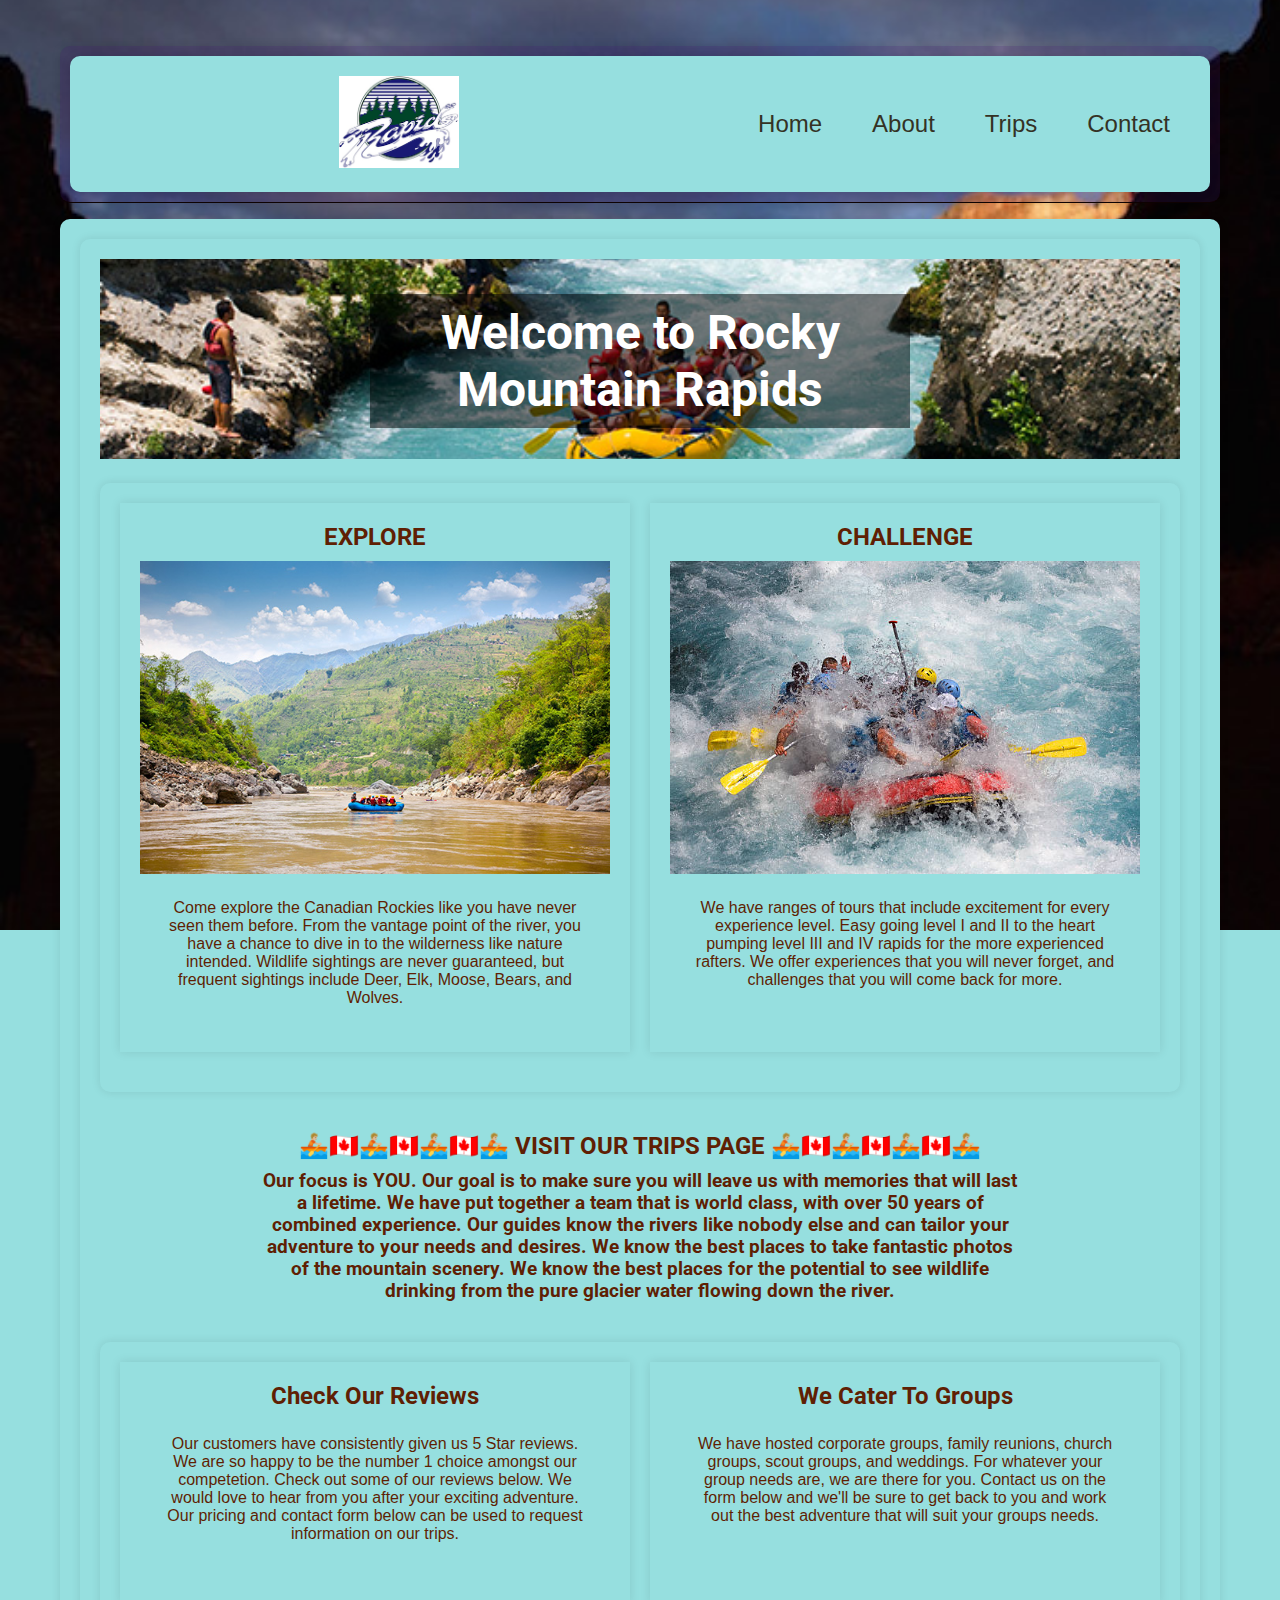
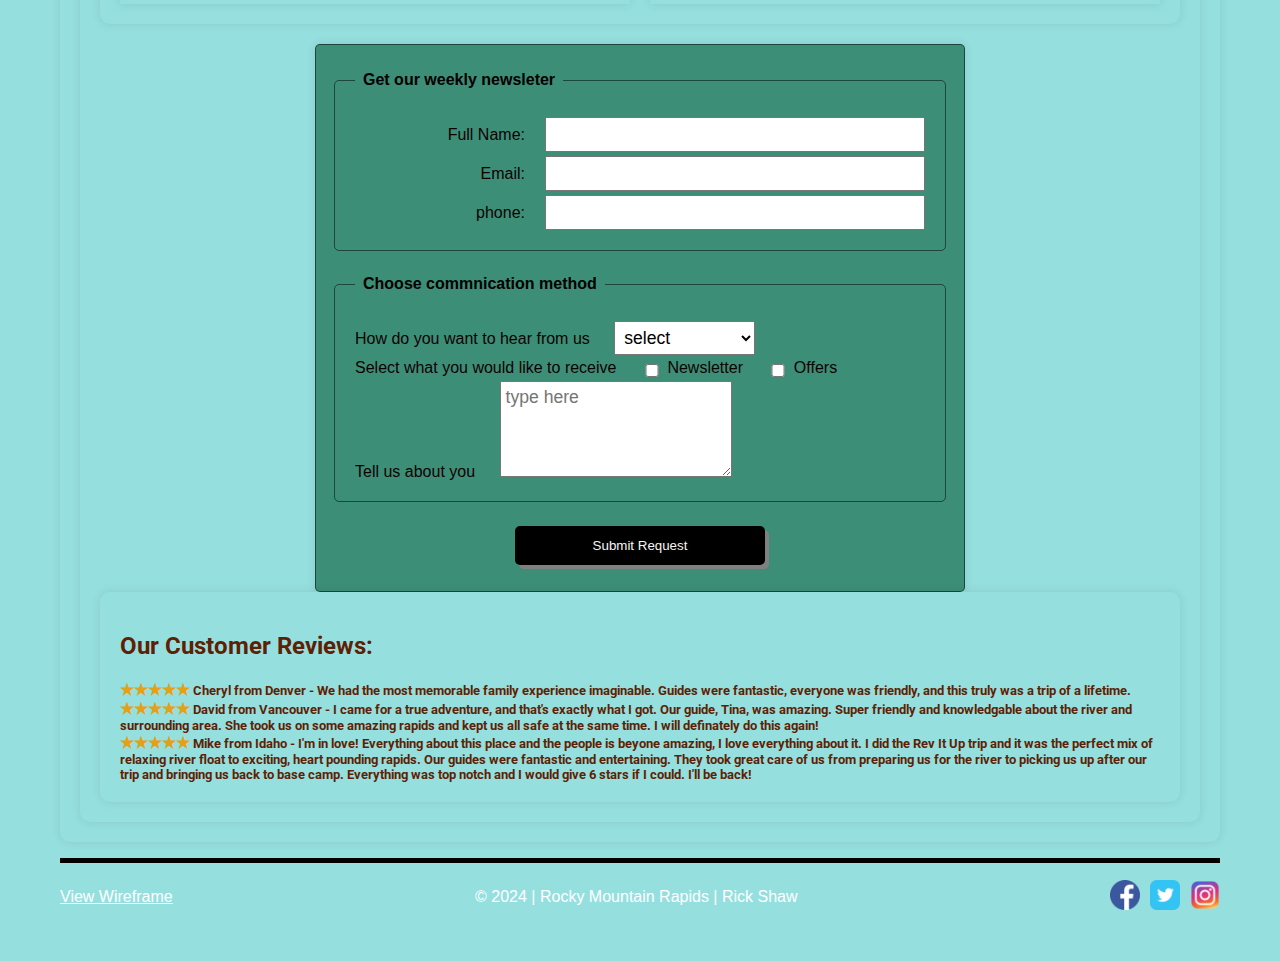
==== wwr/index.html @ 577c8fa2 "update rafting" ====
<!DOCTYPE html>
<html lang="en">
<head>
    <meta charset="UTF-8">
    <meta name="viewport" content="width=device-width, initial-scale=1.0">
    <title>Rick Shaw | Home | Rocky Mountain Rapids</title>
    <meta name="description" content="Our Trips">
    <meta name="author" content="Rick Shaw">
    <link rel="stylesheet" href="styles/rafting.css">        
</head>
<body>
    <header>
        <div class="grid header-grid">
            <div class="logo">
                <img src="images/logo.jpg" alt="Rafting Site Logo">
            </div>
            <nav>
                <ul class="navigation">
                    <li><a href="index.html">Home</a></li>
                    <li><a href="about.html">About</a></li>
                    <li><a href="trips.html">Trips</a></li>
                    <li><a href="contact.html">Contact</a></li>
                </ul>
            </nav>
        </div>
    </header>
    <div class="grid">
        <main>
            <div class="index-container">
                <h1>Welcome to Rocky Mountain Rapids</h1>
                <img src="images/rafting_1.jpg" alt="welcome">                
            </div>
            <div class="header-container">
                <section class="header1">
                    <h2>EXPLORE</h2>
                    <img src="images/lazyday4.jpg" alt="explore">
                    <p>Come explore the Canadian Rockies like you have never seen them before.  From the vantage point of the river, you have a chance to dive in to the wilderness like nature intended.  Wildlife sightings are never guaranteed, but frequent sightings include Deer, Elk, Moose, Bears, and Wolves.</p>
                </section>
                <section class="header2">
                  <h2>CHALLENGE</h2>
                  <img src="images/donthurtme3.jpg" alt="explore">
                    <P>We have ranges of tours that include excitement for every experience level.  Easy going level I and II to the heart pumping level III and IV rapids for the more experienced rafters.  We offer experiences that you will never forget, and challenges that you will come back for more.</P>  
                </section>
            </div>
            <div class="header3">
                <h2><span onclick="gfg(1)"
                    class="star">🚣🏼🇨🇦🚣🏼🇨🇦🚣🏼🇨🇦🚣🏼</span>                           
                    VISIT OUR TRIPS PAGE
                    <span onclick="gfg(1)"
                        class="star">🚣🏼🇨🇦🚣🏼🇨🇦🚣🏼🇨🇦🚣🏼</span>
                </h2>
                <h3>Our focus is YOU.  Our goal is to make sure you will leave us with memories that will last a lifetime.  We have put together a team that is world class, with over 50 years of combined experience.  Our guides know the rivers like nobody else and can tailor your adventure to your needs and desires.  We know the best places to take fantastic photos of the mountain scenery.  We know the best places for the potential to see wildlife drinking from the pure glacier water flowing down the river.                 
                </h3>
            </div>
            <div class="sections-container">
                <section>                
                    <h2 class="centered">Check Our Reviews</h2>                
                    <p class="centered">Our customers have consistently given us 5 Star reviews.  We are so happy to be the number 1 choice amongst our competetion.  Check out some of our reviews below.  We would love to hear from you after your exciting adventure.  Our pricing and contact form below can be used to request information on our trips.</p>        
                </section>
                <section>                
                    <h2 class="centered">We Cater To Groups</h2>                
                    <p class="centered">We have hosted corporate groups, family reunions, church groups, scout groups, and weddings.  For whatever your group needs are, we are there for you.  Contact us on the form below and we'll be sure to get back to you and work out the best adventure that will suit your groups needs.</p>        
                </section>
            </div>
            <form>
                <fieldset>
                    <legend>Get our weekly newsleter</legend>
                    <div class="form-item column2">
                        <label for="fullname">Full Name:</label>                
                        <input type="text" id="fullname" name="fullname">
                    </div>
                    <div class="form-item column2">
                        <label for="usermail">Email:</label>                
                        <input type="text" id="usermail" name="usermail">
                    </div>
                    <div class="form-item column2">
                        <label for="usernumber">phone:</label>                
                        <input type="number" id="usernumber" name="usernumber">
                    </div>
                </fieldset>
                <fieldset>
                    <legend>Choose commnication method</legend>
                    <div class="trips">
                        <label for="comm">How do you want to hear from us</label>
                        <select id="comm" name="comm">
                            <option value="blank">select </option>
                            <option value="mail">Post Mail</option>
                            <option value="email">Email</option>
                            <option value="text">Text Message</option>
                        </select>
                    </div>
                    <div class="time">
                        <label>Select what you would like to receive</label>
                        <input type="checkbox" id="news" name="news" value="am">
                        <label for="news">Newsletter</label>
                        <input type="checkbox" id="offers" name="offers" value="aft">
                        <label for="offers">Offers</label>                        
                    </div>
                    <div class="about">
                        <label for="about">Tell us about you</label>
                        <textarea id="about" name="about" rows="4"
                            placeholder="type here"></textarea>
                    </div>
                </fieldset>
                <button type="submit" value="Submit Request">Submit Request</button>
            </form>
            <section class="reviews">
                <h2>Our Customer Reviews:</h2>
                    <h5><span onclick="gfg(1)"
                        class="rstar">★★★★★</span>
                        Cheryl from Denver - We had the most memorable family experience imaginable.  Guides were fantastic, everyone was friendly, and this truly was a trip of a lifetime.
                    </h5>
                    <h5><span onclick="gfg(1)"
                        class="rstar">★★★★★</span>
                        David from Vancouver - I came for a true adventure, and that's exactly what I got.  Our guide, Tina, was amazing.  Super friendly and knowledgable about the river and surrounding area.  She took us on some amazing rapids and kept us all safe at the same time.  I will definately do this again!
                    </h5>
                    <h5><span onclick="gfg(1)"
                        class="rstar">★★★★★</span>
                        Mike from Idaho - I'm in love!  Everything about this place and the people is beyone amazing, I love everything about it.  I did the Rev It Up trip and it was the perfect mix of relaxing river float to exciting, heart pounding rapids.  Our guides were fantastic and entertaining.  They took great care of us from preparing us for the river to picking us up after our trip and bringing us back to base camp.  Everything was top notch and I would give 6 stars if I could.  I'll be back!
                    </h5>
            </section>
            
        </main>
    </div>
    <footer>
        <div class="wireframe">
            <a href="https://app.moqups.com/e4cHT9P786B7OilHzQDCJnjMY5eCGcEA/view/page/ad64222d5" target="_blank">View Wireframe</a>
        </div>
        <div class="copyright">
            <p>&copy; 2024 | Rocky Mountain Rapids | Rick Shaw</p>
        </div>
        <div class="social-media">
            <a href="https://www.facebook.com" target="_blank">
                <img src="images/facebook.webp" alt="Facebook">
            </a>
            <a href="https://www.twitter.com" target="_blank">
                <img src="images/twitter.webp" alt="Twitter">
            </a>
            <a href="https://www.instagram.com" target="_blank">
                <img src="images/instagram.webp" alt="Instagram">
            </a>
        </div>
    </footer>
</body>
</html>
---- wwr/styles/rafting.css ----
@import url('https://fonts.googleapis.com/css2?family=Roboto&family=Rock+Salt&display=swap');

:root {
    --primary-color: #5f1f04;              
    --secondary-color: #2b0b61;             
    --accent1-color: #39146339;            
    --accent2-color: #3a0842;             
    --heading-font: 'Roboto', sans-serif;    
    --paragraph-font: Arial, sans-serif;      
    --nav-background-color: rgb(4, 85, 118);         
    --nav-link-color: rgb(52, 50, 37);              
    --nav-hover-link-color: #670909;                  
    --nav-hover-background-color: #676767;             
}

* {
    margin: 0;
    padding: 0;
    box-sizing: border-box;
}

/* Background Image for the Entire Page */
body {
    background-image: url('../images/rafting_5.jpg');
    background-size: cover; 
    background-repeat: no-repeat; 
    background-attachment: fixed; 
    background-position: center; 
    color: #fff; 
}


header, .grid, main, .contact-container, .header-container, .hero3, .sections-container, form, .reviews {
    background-color: rgb(150, 223, 223); 
    padding: 20px;
    border-radius: 10px;
    box-shadow: 0 0 10px rgba(0, 0, 0, 0.1); 
}

.checked {
    color: orange;
  }

body {
    font-family: var(--paragraph-font);
    background-color: rgb(150, 223, 223);
    color: var(--secondary-color);
    max-width: 1200px;
    margin: 10px auto;
    padding: 20px;
}

h1, h2, h3, h4, h5, h6 {
    font-family: var(--heading-font);
    color: var(--primary-color);
}

header {
    background-color: var(--accent1-color);
    padding: 10px;
    margin: 1rem auto;
    border-bottom: 1px solid #0e0202;
    max-width: 1200px;    
}

.header-grid {
    display: grid;
    grid-template-columns: 2fr 1fr;
    align-items: center;
}

.logo {
    justify-self: center;
}

.logo img {    
    width: 120px;
    height: auto;
}

nav {
    font-size: 1.5rem;
    text-align: right;
    margin-left: 20px;
}

.navigation {
    list-style: none;
    display: flex; 
    align-items: center;
    justify-content: flex-end;
}

.navigation li {
    margin-left: 10px; 
}

.navigation a {
    color: var(--nav-link-color);
    text-decoration: none;
    padding: 20px;
}

.navigation a:hover {
    color: var(--nav-hover-link-color);
    font-weight: 700;
    text-decoration: underline;
}

p {
    margin-bottom: 1em;
    font-family: var(--paragraph-font);
    color: var(--primary-color);
    padding: 25px;
}

/* Index Page Header Sections */
.header1, .header2 {
    text-align: center;
    margin: 0 auto;
    padding: 20px;
}

.header1 h2, .header2 h2 {
    margin-bottom: 10px;
}

.header1 p, .header2 p {
    text-align: center;
    margin: 0 auto;
    max-width: 800px;
}

.header3, .header1, .header2 {
    text-align: center; 
    margin: 0 auto; 
    padding: 20px; 
}

.header3 h2, .header1 h2, .header2 h2 {
    margin-bottom: 10px; 
}

.header3 h3, .header1 h3, .header2 h3 {
    text-align: center; 
    margin: 0 auto; 
    max-width: 800px; 
}

.header1, .header2, .header3 {
    position: relative; 
    margin-bottom: 20px;
}

.header-container {
    display: flex;
    gap: 20px;
}

.header1, .header2 {
    flex: 1;
    position: relative;
}

.header3 {
    position: relative;
    max-width: 800px; 
    margin: 0 auto; 
    max-height: 600px; 
    overflow: hidden; 
    margin-bottom: 20px;
}

.header3 img {
    width: 100%;
    height: auto;
    max-height: 400px; 
}

.header1 img, .header2 img {
    display: block;
    width: 100%;
    height: auto;
}

.header1 h1, .header2 h1, .header3 h1,
.header1 article, .header2 article, .header3 article {
    position: absolute;
    color: whitesmoke;
    background-color: rgba(30, 40, 33, 0.3);
}

.header1 h1, .header2 h1, .header3 h1 {
    top: 20px;
    left: 300px;
}

.header1 article, .header2 article, .header3 article {
    top: 40%; 
    right: 20px; 
    padding: 20px;
}

.header2 article img {
    float: right;
    max-width: 25%;
    height: auto;    
}

.header1 article img, .header3 article img {
    float: left;
    max-width: 25%;
    height: auto; 
    padding-right: 20px;   
}

.header1 article p, .header2 article p, .header3 article p {
    color: whitesmoke; 
    background-color: rgba(2, 38, 14, 0.1);
    font-weight: bold;
}

/* Index page sections */
.sections-container, .header-container {
    display: flex;
    justify-content: space-between;
    gap: 20px;
    margin: 20px 0;
}

.sections-container section, .header-container section {
    flex: 1;
    padding: 20px;
    box-shadow: 0 0 10px rgba(0,0,0,0.1);
}

.centered {
    text-align: center;
}

/* hero sections */
.hero, .hero1, .hero2, .hero3 {
    position: relative; 
    margin-bottom: 20px;
}

.hero-container {
    display: flex;
    gap: 20px;
}

.hero1, .hero2 {
    flex: 1;
    position: relative;
}

.hero3 {
    position: relative;
    max-width: 800px; 
    margin: 0 auto; 
    max-height: 600px; 
    overflow: hidden; 
    margin-bottom: 20px;
}

.hero3 img {
    width: 100%;
    height: auto;
    max-height: 400px; 
}

.hero img, .hero1 img, .hero2 img {
    display: block;
    width: 100%;
    height: auto;
}

.hero h1, .hero1 h1, .hero2 h1, .hero3 h1,
.hero article, .hero1 article, .hero2 article, .hero3 article {
    position: absolute;
    color: whitesmoke;
    background-color: rgba(30, 40, 33, 0.3);
}

.hero h1, .hero1 h1, .hero2 h1, .hero3 h1 {
    top: 20px;
    left: 300px;
}

.hero article, .hero1 article, .hero2 article, .hero3 article {
    top: 40%; 
    right: 20px; 
    padding: 20px;
}

.hero article img, .hero2 article img {
    float: right;
    max-width: 25%;
    height: auto;    
}

.hero1 article img, .hero3 article img {
    float: left;
    max-width: 25%;
    height: auto; 
    padding-right: 20px;   
}

.hero article p, .hero1 article p, .hero2 article p, .hero3 article p {
    color: whitesmoke; 
    background-color: rgba(2, 38, 14, 0.1);
    font-weight: bold;
}

/* History section */
.history {
    margin-top: 0; 
}

.centered {
    text-align: center;
}

/* Adventures section */
.adventures {
    text-align: center;
    margin-top: 50px; 
}

.adventures h2 {
    margin-bottom: 20px; 
}

.image-container {
    display: flex;
    justify-content: center; 
    gap: 10px; 
}

.image-container figure {
    margin: 0; 
    text-align: center;
}

.image-container figcaption {
    margin-top: 5px; 
    margin-bottom: 80px;
}

.image-container img {
    width: 100%; 
    height: auto;
    margin-right: 10px;    
}

/* Footer */
footer {
    margin-top: 1em;
    border-top: 5px solid black;
    text-align: center;
    display: flex;
    justify-content: space-between; 
    align-items: center;     
    color: white; 
}

footer p {
    margin: 0;
    color: white; 
}

.social-media {
    display: flex;
}

.social-media a {
    margin-left: 10px;
}

.social-media a img {
    width: 30px;
    height: auto;
}

footer .copyright {
    flex-grow: 1;
    text-align: center;
    color: white; /* Set copyright text to white */
}

footer a {
    color: white; /* Set anchor text color to white */
}

footer a:hover {
    color: lightgray; 
}

/* Our Team Section */
.our_team {
    background-color: rgb(150, 223, 223);
    color: var(--secondary-color);
    padding: 20px;
    margin: 20px 0;
    text-align: center;
    width: 100%;
    max-width: 1200px;
    box-shadow: 0 0 10px rgba(0,0,0,0.1);
}


/* Form styles */
form {
    border-radius: 5px;
    width: 650px;
    margin: 0 auto;
    padding: 10px;
    border: 1px solid rgba(0, 0 , 0, .5);
    background-color: rgb(61, 142, 119);
    display: grid;
    color: #0e0202;
}

.form-item {
    display: grid;
    align-items: center;
}

.label-column {
    float: left;
    width: 10em; 
    margin-right: 20em; 
    margin: 5px 0;
}

textarea#message {
    width: 100%; 
    max-width: 500px; 
}

.column2 {
    grid-template-columns: 1fr 2fr;
}

fieldset {
    display: grid;
    grid-gap: .25rem;
    width: auto;
    margin: .5rem;
    border: 1px solid rgba(0, 0 , 0, .5);
    border-radius: 5px;
    padding: 20px;
}

legend {
   padding: .5rem;
   color: black;
   font-weight: 600; 
}

label,
input,
button,
select,
textarea {
    font-family: var(--paragraph-font);  
}

label {
    text-align: right;
    padding-right: 20px;
}

form h1 {
    color: white; 
}

input,
select,
textarea {
    padding: 5px;
    font-size: 1.1rem;
}

input[type="checkbox"] {
    width: 22px;
    height: auto;
    vertical-align: bottom;
}

button {
    justify-self: center;
    width: 250px;
    margin: 1rem;
    box-shadow: .25rem .25rem grey;
    background-color: black;
    color: whitesmoke;
    padding: .75rem;
    border-radius: 5px;
    border: none;
}

button:hover {
    color: yellowgreen;
    font-weight: 700;
}

/* Contact section */
.main-content {
    max-width: 1200px;
    margin: 0 auto;
    padding: 20px;
    background-color: #fff;
    border-radius: 5px;
    box-shadow: 0 0 10px rgba(0, 0, 0, 0.1);
}

.contact-container h1 {    
    margin-bottom: 1em;
    text-align: center;
}

.contact-info {
    display: flex;
    flex-direction: column;
    align-items: center;
    margin-bottom: 2em;
    padding: 20px;
    background-color: rgb(137, 204, 242);
    border-radius: 5px;
    box-shadow: 0 0 5px rgba(0, 0, 0, 0.1);
}

.contact-info h2 {
    color: black;
    margin-bottom: 1em;
}

.contact-info p {
    margin: 0.5em 0;
    color: black;
}

.contact-info .map {
    width: 100%; 
    margin-top: 1em;
}

.contact-info .map iframe {
    width: 100%; 
    height: 400px; 
    border: 0;
    border-radius: 5px;
    box-shadow: 0 0 5px rgba(0, 0, 0, 0.1);
}


.location-container {
    display: flex;
    flex-direction: column;
    align-items: center;
    margin-top: 2em;
}

.location-container h2 {    
    text-align: center;
    margin-bottom: 1em;
}

.reviews h2 {
    margin-bottom: 20px; 
    margin-top: 20px;
}


.trip-table {
    border-collapse: collapse; 
    width: 100%; 
    margin-top: 20px;
}

/* Style for table header */
.trip-table th {
    border: 1px solid #023a2f; 
    padding: 8px; 
    text-align: left; 
    background-color: #f2f2f2; 
}

/* Style for table data */
.trip-table td {
    border: 1px solid #023a2f; 
    padding: 8px; 
}

/* Alternate row background color */
.trip-table tr:nth-child(even) {
    background-color: #f2f2f2; 
}


.index-container {
    position: relative;
    width: 100%;
    overflow: hidden;
}

.index-container img {
    width: 100%;
    height: 200px; 
    object-fit: cover;
}

.index-container h1 {
    position: absolute;
    top: 50%;
    left: 50%;
    transform: translate(-50%, -50%);
    color: white;
    font-size: 3rem;
    text-align: center;
    background: rgba(0, 0, 0, 0.5); 
    padding: 10px;
}

.star {
    font-size: 1em;
    cursor: pointer;
    color: rgb(198, 229, 21);
  }

  .rstar {
    font-size: 1.2em;
    cursor: pointer;
    color: rgb(229, 160, 21);
  }
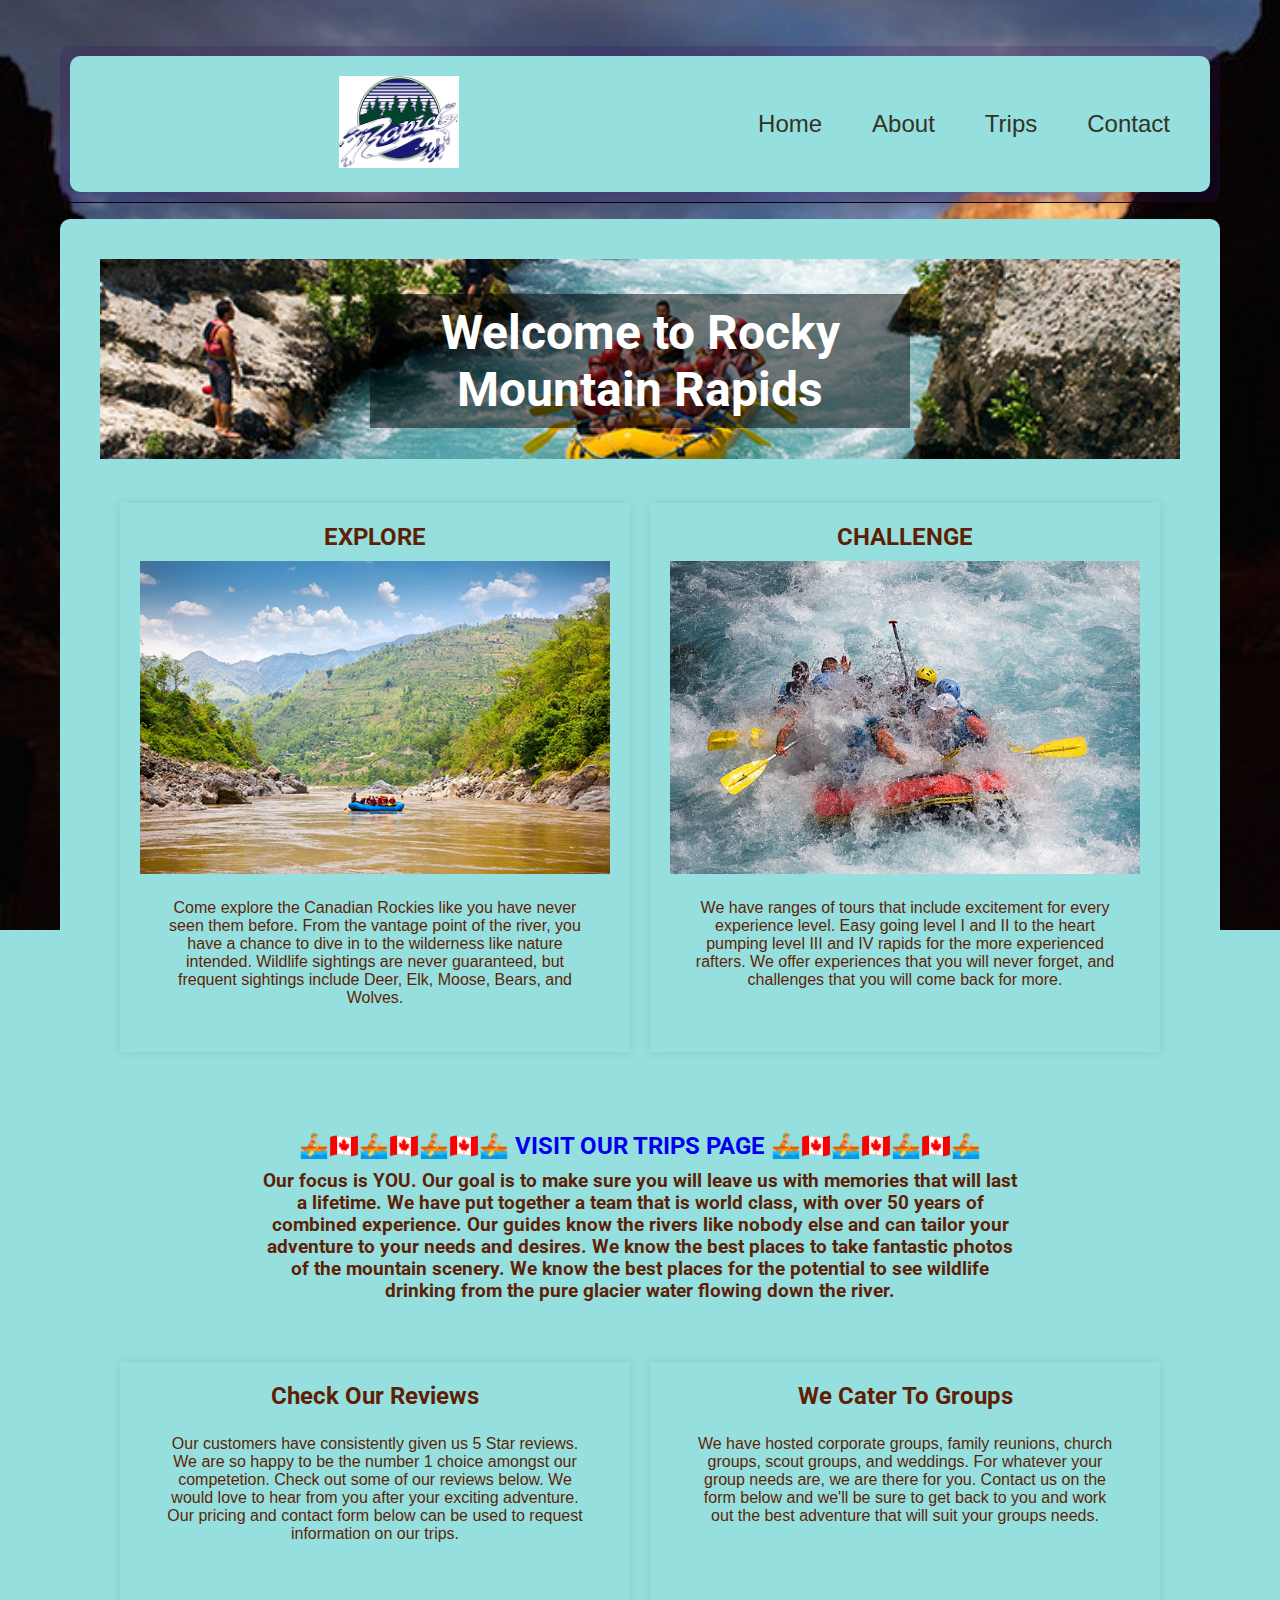
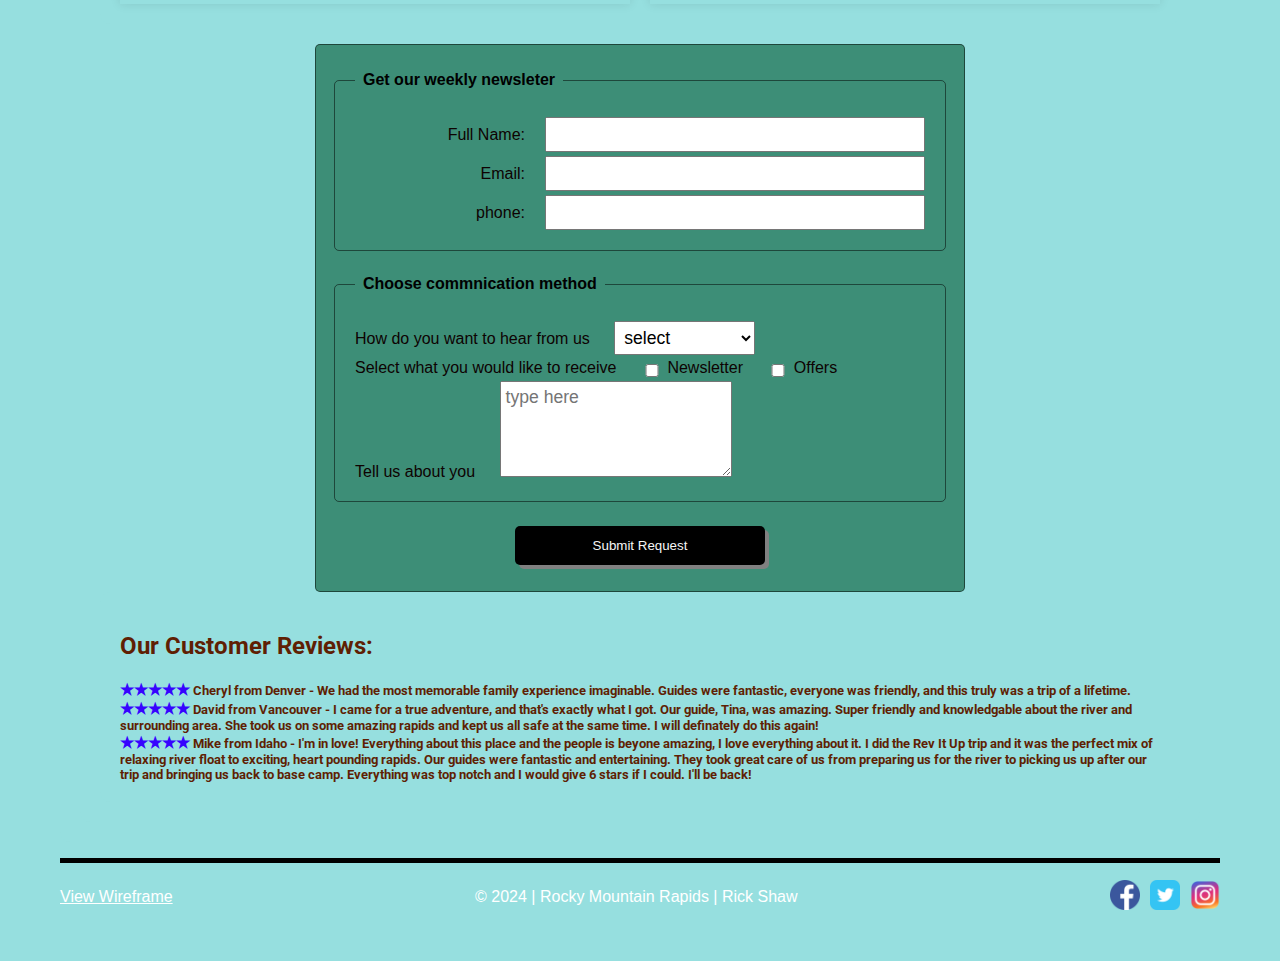
==== commit d21324a7: "hyperlink" ====
--- a/wwr/index.html
+++ b/wwr/index.html
@@ -45,7 +45,7 @@
             <div class="header3">
                 <h2><span onclick="gfg(1)"
                     class="star">🚣🏼🇨🇦🚣🏼🇨🇦🚣🏼🇨🇦🚣🏼</span>                           
-                    VISIT OUR TRIPS PAGE
+                    <a href="trips.html" class="trips-link">VISIT OUR TRIPS PAGE</a>
                     <span onclick="gfg(1)"
                         class="star">🚣🏼🇨🇦🚣🏼🇨🇦🚣🏼🇨🇦🚣🏼</span>
                 </h2>
--- a/wwr/styles/rafting.css
+++ b/wwr/styles/rafting.css
@@ -34,7 +34,7 @@
     background-color: rgb(150, 223, 223); 
     padding: 20px;
     border-radius: 10px;
-    box-shadow: 0 0 10px rgba(0, 0, 0, 0.1); 
+    /* box-shadow: 0 0 10px rgba(0, 0, 0, 0.1); */
 }
 
 .checked {
@@ -284,13 +284,44 @@
 
 .hero h1, .hero1 h1, .hero2 h1, .hero3 h1 {
     top: 20px;
-    left: 300px;
-}
-
+    left: 0;
+    right: 0;    
+    margin: 0 auto;
+    width: 80%;
+    text-align: center;
+}
+
+.hero h2, .hero1 h2, .hero2 h2, .hero3 h2,
 .hero article, .hero1 article, .hero2 article, .hero3 article {
-    top: 40%; 
-    right: 20px; 
-    padding: 20px;
+    position: absolute;
+    color: whitesmoke;
+    background-color: rgba(30, 40, 33, 0.3);
+}
+
+.hero h2, .hero1 h2, .hero2 h2, .hero3 h2 {
+    top: 20px;
+    left: 0;
+    right: 0;    
+    text-align: center;
+    
+    margin: 0 auto;
+}
+
+.hero3 h2 {
+    width: 90%;
+    top: 40px;    
+}
+
+.hero article, .hero1 article, .hero2 article, .hero3 article {
+    top: 20%; 
+    right: 0; 
+    left: 0;
+    padding: 20px;
+    margin: 0 auto;
+}
+
+.hero3 article {
+    width: 90%;
 }
 
 .hero article img, .hero2 article img {
@@ -310,6 +341,7 @@
     color: whitesmoke; 
     background-color: rgba(2, 38, 14, 0.1);
     font-weight: bold;
+    padding: 0;
 }
 
 /* History section */
@@ -389,7 +421,7 @@
 }
 
 footer a {
-    color: white; /* Set anchor text color to white */
+    color: white; /* Set anchor text colour to white */
 }
 
 footer a:hover {
@@ -626,12 +658,24 @@
 .star {
     font-size: 1em;
     cursor: pointer;
-    color: rgb(198, 229, 21);
+    color: rgb(81, 24, 4);
   }
 
   .rstar {
     font-size: 1.2em;
     cursor: pointer;
-    color: rgb(229, 160, 21);
+    color: rgb(54, 4, 255);
   }
+
+  .trips-link {
+    /*color: inherit; */
+    text-decoration: none; 
+    font-weight: bold; 
+    text-align: center; 
+    display: inline-block; 
+}
+
+.trips-link:hover {
+    text-decoration: underline; 
+}
   